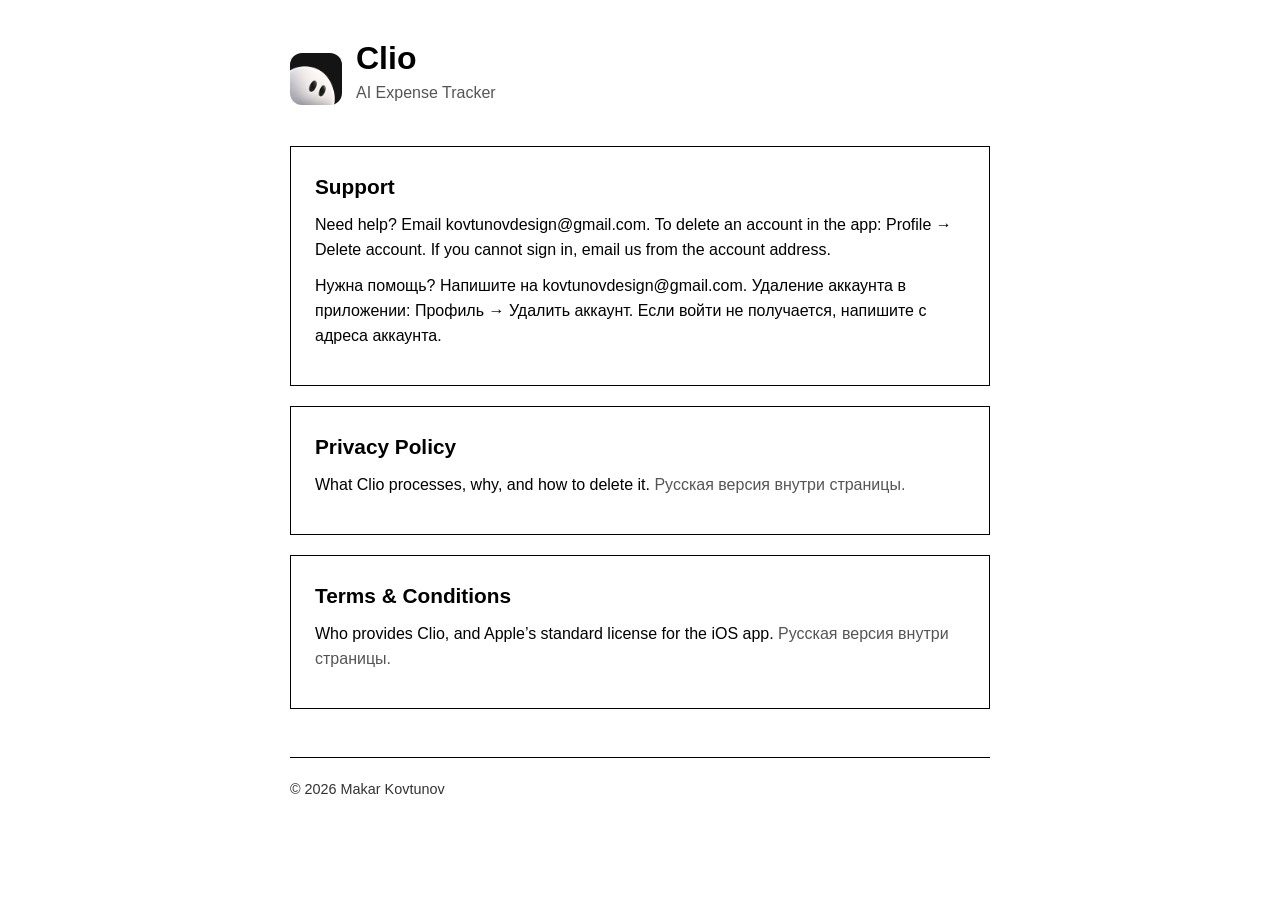
==== index.html @ d647c95d "Publish the public Clio support, privacy, and terms pages. Co-authored-by: Cursor <cursoragent@curso" ====
<!DOCTYPE html>
<html lang="en">
<head>
  <meta charset="utf-8" />
  <meta name="viewport" content="width=device-width, initial-scale=1" />
  <title>Clio — AI Expense Tracker</title>
  <link rel="stylesheet" href="style.css" />
  <link rel="icon" href="assets/icon.png" />
</head>
<body>
  <div class="wrap">
    <header class="landing-header">
      <div class="brand">
        <img class="logo" src="assets/icon.png" alt="" width="52" height="52" />
        <div>
          <h1>Clio</h1>
          <p class="subtitle">AI Expense Tracker</p>
        </div>
      </div>
    </header>

    <div class="cards">
      <a class="card" href="mailto:kovtunovdesign@gmail.com">
        <h2>Support</h2>
        <p>Need help? Email kovtunovdesign@gmail.com. To delete an account in the app: Profile → Delete account. If you cannot sign in, email us from the account address.</p>
        <p>Нужна помощь? Напишите на kovtunovdesign@gmail.com. Удаление аккаунта в приложении: Профиль → Удалить аккаунт. Если войти не получается, напишите с адреса аккаунта.</p>
      </a>
      <a class="card" href="privacy-policy.html">
        <h2>Privacy Policy</h2>
        <p>What Clio processes, why, and how to delete it. <span class="quiet">Русская версия внутри страницы.</span></p>
      </a>
      <a class="card" href="terms-and-conditions.html">
        <h2>Terms &amp; Conditions</h2>
        <p>Who provides Clio, and Apple’s standard license for the iOS app. <span class="quiet">Русская версия внутри страницы.</span></p>
      </a>
    </div>

    <footer><p>© 2026 Makar Kovtunov</p></footer>
  </div>
</body>
</html>
---- style.css ----
* { margin: 0; padding: 0; box-sizing: border-box; }
body {
  font-family: -apple-system, BlinkMacSystemFont, "Segoe UI", sans-serif;
  background: #fff;
  color: #000;
  line-height: 1.55;
  padding: 40px 20px 80px;
}
.wrap { max-width: 700px; margin: 0 auto; }
a { color: #000; }
header {
  display: flex;
  justify-content: space-between;
  align-items: center;
  gap: 16px;
  margin-bottom: 32px;
}
.home, .lang { color: #000; text-decoration: none; font-weight: 600; }
.lang { font-weight: 500; text-decoration: underline; text-underline-offset: 3px; }
h1 { font-size: 2rem; font-weight: 600; line-height: 1.15; }
.subtitle { color: #555; font-size: 1rem; margin-top: 4px; }
.updated { color: #555; margin: 8px 0 28px; }
h2 { font-size: 1.2rem; margin: 28px 0 10px; }
p, ul { margin-bottom: 12px; }
ul { padding-left: 1.2em; }
li { margin-bottom: 6px; }
.landing-header { margin-bottom: 28px; }
.brand { display: flex; align-items: center; gap: 14px; }
.logo { width: 52px; height: 52px; border-radius: 12px; display: block; }
.cards { display: grid; gap: 20px; }
.card {
  border: 1px solid #000;
  padding: 24px;
  text-decoration: none;
  color: #000;
}
.card:hover { background: #000; color: #fff; }
.card h2 { font-size: 1.3rem; margin: 0 0 10px; }
.card p + p { margin-top: 10px; }
.quiet { color: #555; }
.card:hover .quiet { color: #ddd; }
footer {
  margin-top: 48px;
  padding-top: 20px;
  border-top: 1px solid #000;
  color: #333;
  font-size: 0.9rem;
}
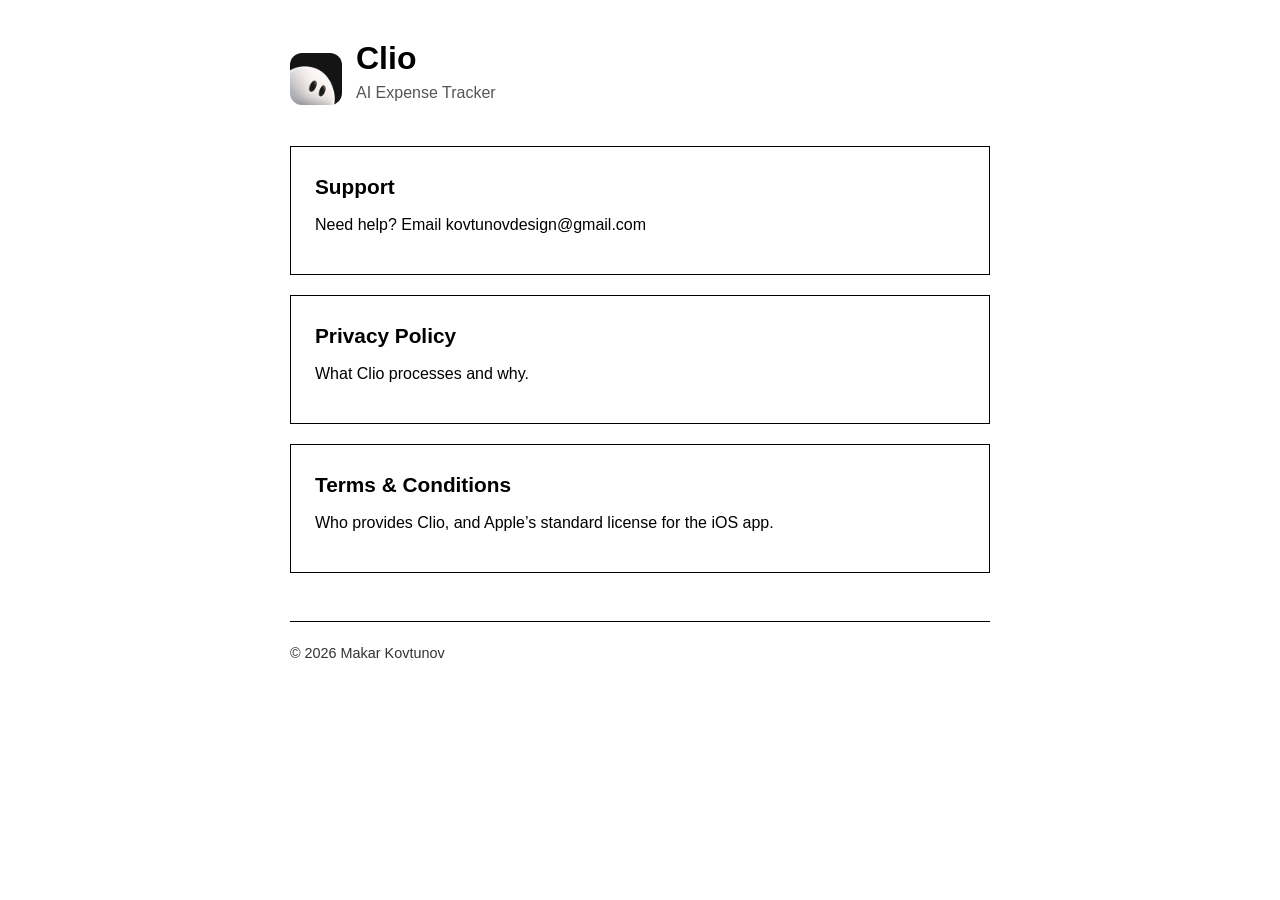
==== commit e6c7326a: "Keep the public legal site in English and shorten support. Co-authored-by: Cursor <cursoragent@curso" ====
--- a/index.html
+++ b/index.html
@@ -22,16 +22,15 @@
     <div class="cards">
       <a class="card" href="mailto:kovtunovdesign@gmail.com">
         <h2>Support</h2>
-        <p>Need help? Email kovtunovdesign@gmail.com. To delete an account in the app: Profile → Delete account. If you cannot sign in, email us from the account address.</p>
-        <p>Нужна помощь? Напишите на kovtunovdesign@gmail.com. Удаление аккаунта в приложении: Профиль → Удалить аккаунт. Если войти не получается, напишите с адреса аккаунта.</p>
+        <p>Need help? Email kovtunovdesign@gmail.com</p>
       </a>
       <a class="card" href="privacy-policy.html">
         <h2>Privacy Policy</h2>
-        <p>What Clio processes, why, and how to delete it. <span class="quiet">Русская версия внутри страницы.</span></p>
+        <p>What Clio processes and why.</p>
       </a>
       <a class="card" href="terms-and-conditions.html">
         <h2>Terms &amp; Conditions</h2>
-        <p>Who provides Clio, and Apple’s standard license for the iOS app. <span class="quiet">Русская версия внутри страницы.</span></p>
+        <p>Who provides Clio, and Apple’s standard license for the iOS app.</p>
       </a>
     </div>
 
--- a/style.css
+++ b/style.css
@@ -15,8 +15,7 @@
   gap: 16px;
   margin-bottom: 32px;
 }
-.home, .lang { color: #000; text-decoration: none; font-weight: 600; }
-.lang { font-weight: 500; text-decoration: underline; text-underline-offset: 3px; }
+.home { color: #000; text-decoration: none; font-weight: 600; }
 h1 { font-size: 2rem; font-weight: 600; line-height: 1.15; }
 .subtitle { color: #555; font-size: 1rem; margin-top: 4px; }
 .updated { color: #555; margin: 8px 0 28px; }
@@ -36,9 +35,6 @@
 }
 .card:hover { background: #000; color: #fff; }
 .card h2 { font-size: 1.3rem; margin: 0 0 10px; }
-.card p + p { margin-top: 10px; }
-.quiet { color: #555; }
-.card:hover .quiet { color: #ddd; }
 footer {
   margin-top: 48px;
   padding-top: 20px;
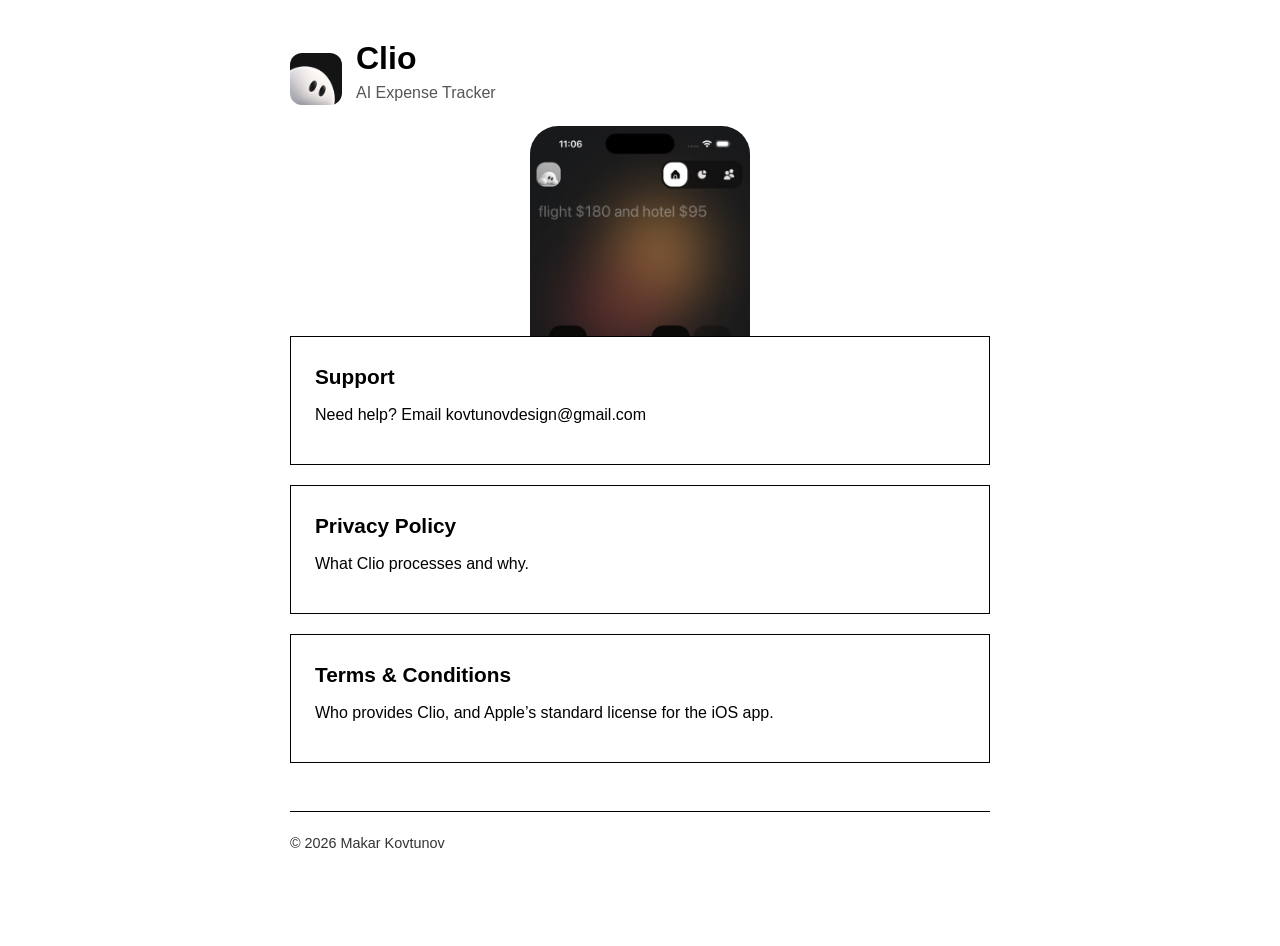
==== commit 69f61dfc: "Show the top half of the Clio home screen above the legal cards. Co-authored-by: Cursor <cursoragent" ====
--- a/index.html
+++ b/index.html
@@ -19,6 +19,12 @@
       </div>
     </header>
 
+    <div class="hero">
+      <div class="hero-frame">
+        <img src="assets/hero.jpg" alt="Clio home screen" width="470" height="1024" />
+      </div>
+    </div>
+
     <div class="cards">
       <a class="card" href="mailto:kovtunovdesign@gmail.com">
         <h2>Support</h2>
--- a/style.css
+++ b/style.css
@@ -23,12 +23,22 @@
 p, ul { margin-bottom: 12px; }
 ul { padding-left: 1.2em; }
 li { margin-bottom: 6px; }
-.landing-header { margin-bottom: 28px; }
+.landing-header { margin-bottom: 8px; }
 .brand { display: flex; align-items: center; gap: 14px; }
 .logo { width: 52px; height: 52px; border-radius: 12px; display: block; }
-.cards { display: grid; gap: 20px; }
+.hero { display: flex; justify-content: center; margin: 8px 0 -40px; }
+.hero-frame {
+  width: 220px;
+  max-width: 62%;
+  height: 250px;
+  overflow: hidden;
+  border-radius: 28px 28px 0 0;
+}
+.hero-frame img { width: 100%; height: auto; display: block; }
+.cards { position: relative; z-index: 1; display: grid; gap: 20px; }
 .card {
   border: 1px solid #000;
+  background: #fff;
   padding: 24px;
   text-decoration: none;
   color: #000;
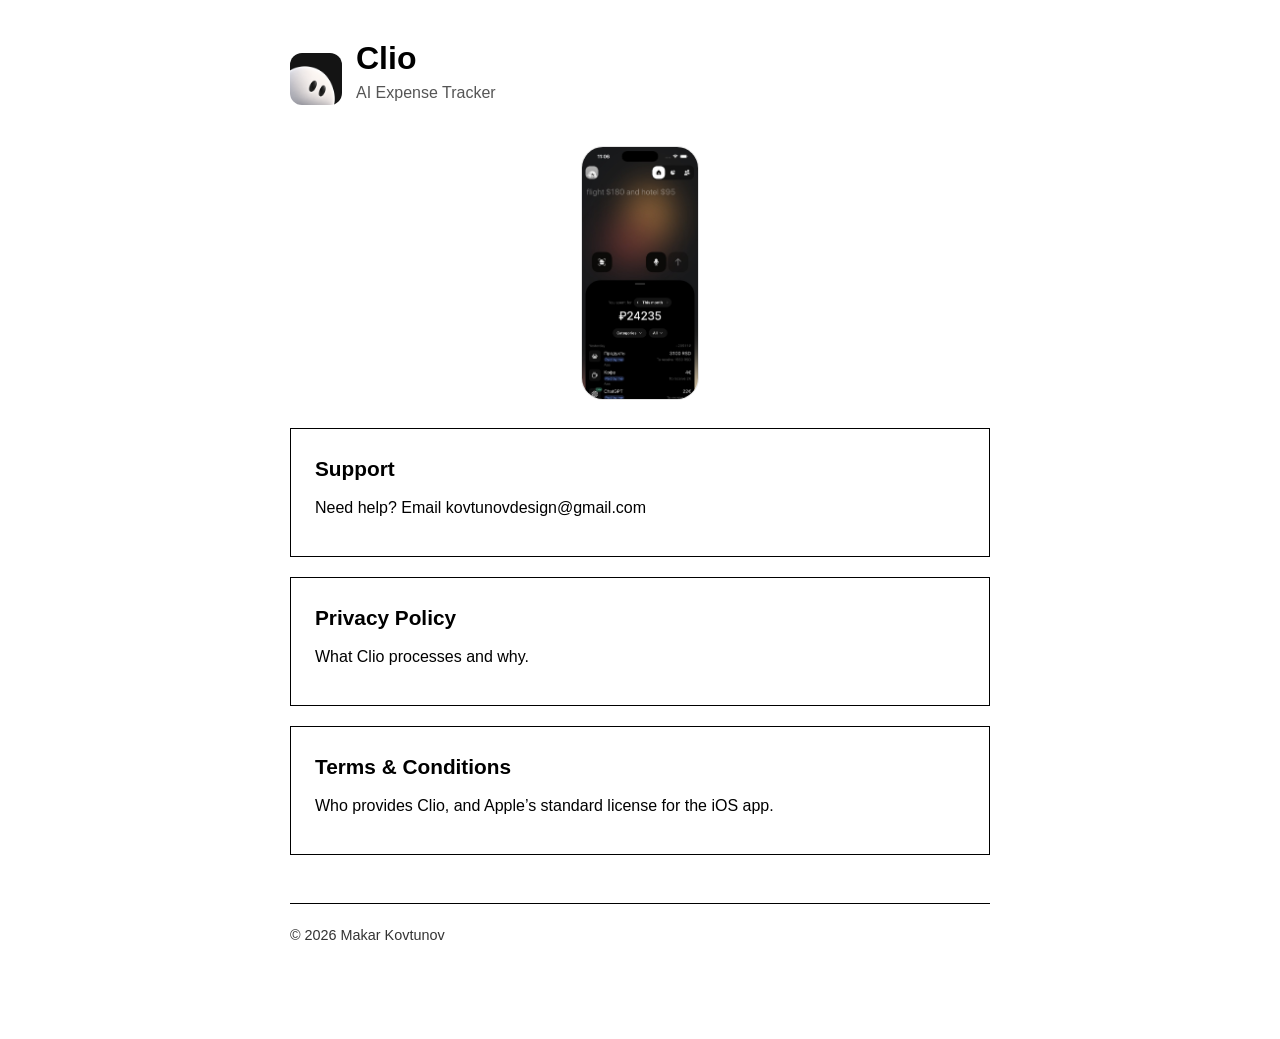
==== commit 4faf5c4f: "Shrink the home screenshot into a small rounded phone. Co-authored-by: Cursor <cursoragent@cursor.co" ====
--- a/index.html
+++ b/index.html
@@ -21,7 +21,7 @@
 
     <div class="hero">
       <div class="hero-frame">
-        <img src="assets/hero.jpg" alt="Clio home screen" width="470" height="1024" />
+        <img src="assets/hero.jpg" alt="Clio home screen" />
       </div>
     </div>
 
--- a/style.css
+++ b/style.css
@@ -26,16 +26,17 @@
 .landing-header { margin-bottom: 8px; }
 .brand { display: flex; align-items: center; gap: 14px; }
 .logo { width: 52px; height: 52px; border-radius: 12px; display: block; }
-.hero { display: flex; justify-content: center; margin: 8px 0 -40px; }
+.hero { display: flex; justify-content: center; margin: 28px 0 4px; }
 .hero-frame {
-  width: 220px;
-  max-width: 62%;
-  height: 250px;
+  width: 118px;
+  max-width: 34%;
   overflow: hidden;
-  border-radius: 28px 28px 0 0;
+  border-radius: 22px;
+  border: 1px solid #e4e4e4;
+  line-height: 0;
 }
 .hero-frame img { width: 100%; height: auto; display: block; }
-.cards { position: relative; z-index: 1; display: grid; gap: 20px; }
+.cards { display: grid; gap: 20px; margin-top: 28px; }
 .card {
   border: 1px solid #000;
   background: #fff;
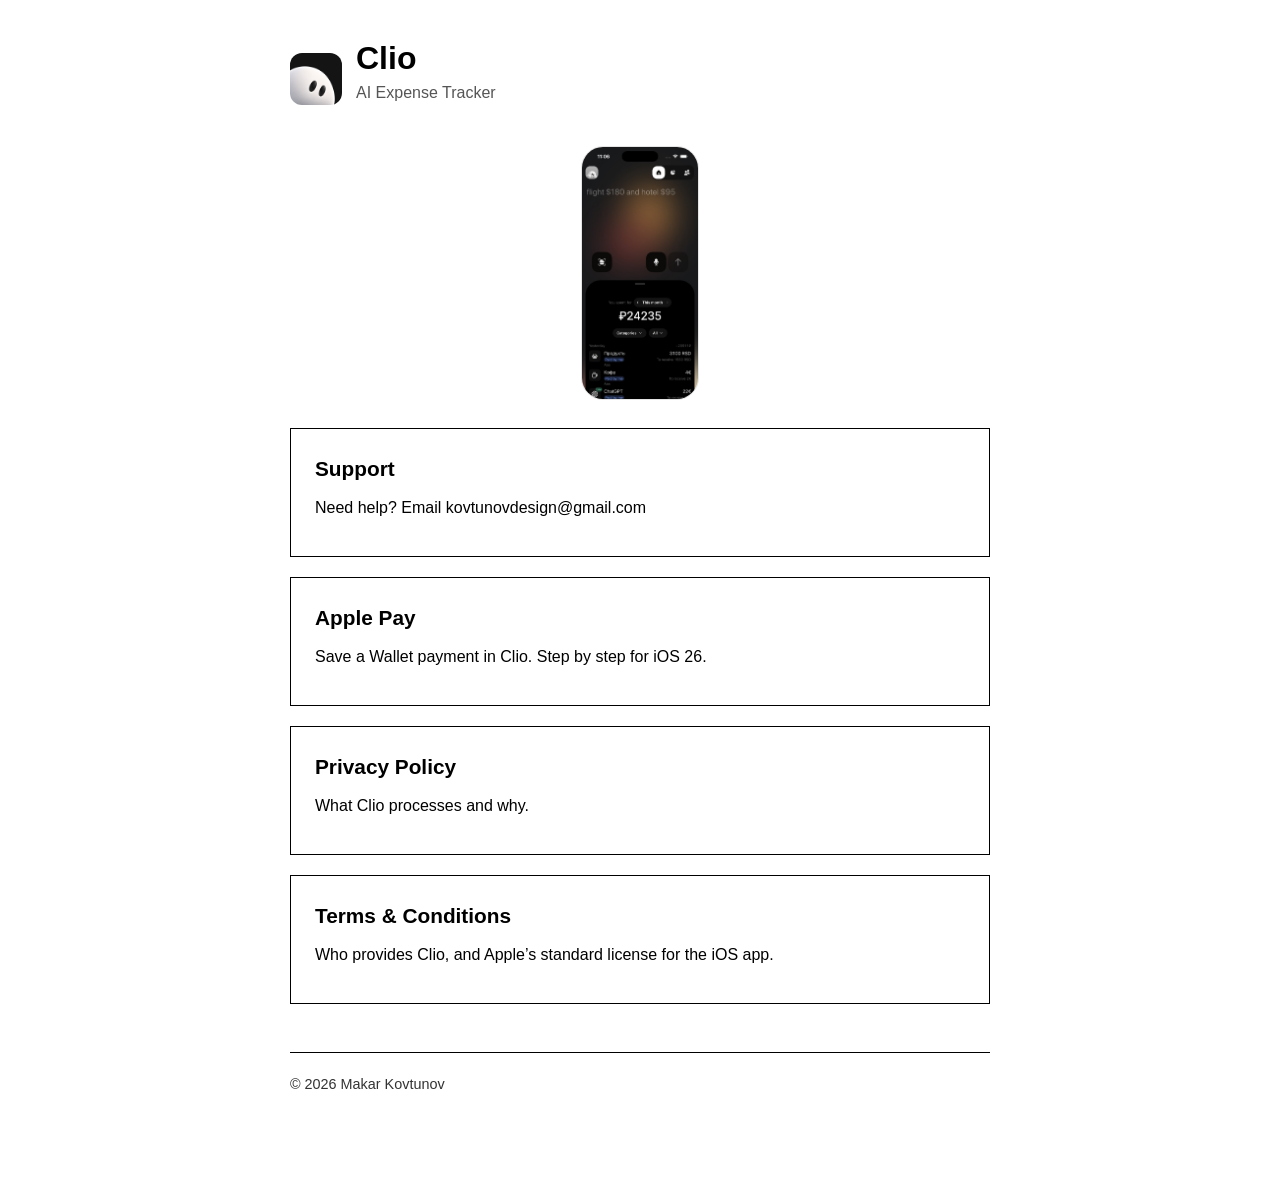
==== commit 93b6a08d: "Publish the iOS 26 Apple Pay setup guide in English and Russian. Co-authored-by: Cursor <cursoragent" ====
--- a/index.html
+++ b/index.html
@@ -30,6 +30,10 @@
         <h2>Support</h2>
         <p>Need help? Email kovtunovdesign@gmail.com</p>
       </a>
+      <a class="card" href="apple-pay.html">
+        <h2>Apple Pay</h2>
+        <p>Save a Wallet payment in Clio. Step by step for iOS 26.</p>
+      </a>
       <a class="card" href="privacy-policy.html">
         <h2>Privacy Policy</h2>
         <p>What Clio processes and why.</p>
--- a/style.css
+++ b/style.css
@@ -53,3 +53,15 @@
   color: #333;
   font-size: 0.9rem;
 }
+.langs { display: flex; gap: 14px; font-size: 0.95rem; }
+.langs a { text-decoration: none; color: #555; }
+.langs a[aria-current="page"] { color: #000; font-weight: 700; }
+.shot { margin: 14px 0 6px; }
+.shot img {
+  width: min(280px, 78%);
+  height: auto;
+  display: block;
+  border: 1px solid #e4e4e4;
+  border-radius: 28px;
+}
+.shot figcaption { color: #555; font-size: 0.9rem; margin-top: 8px; }
